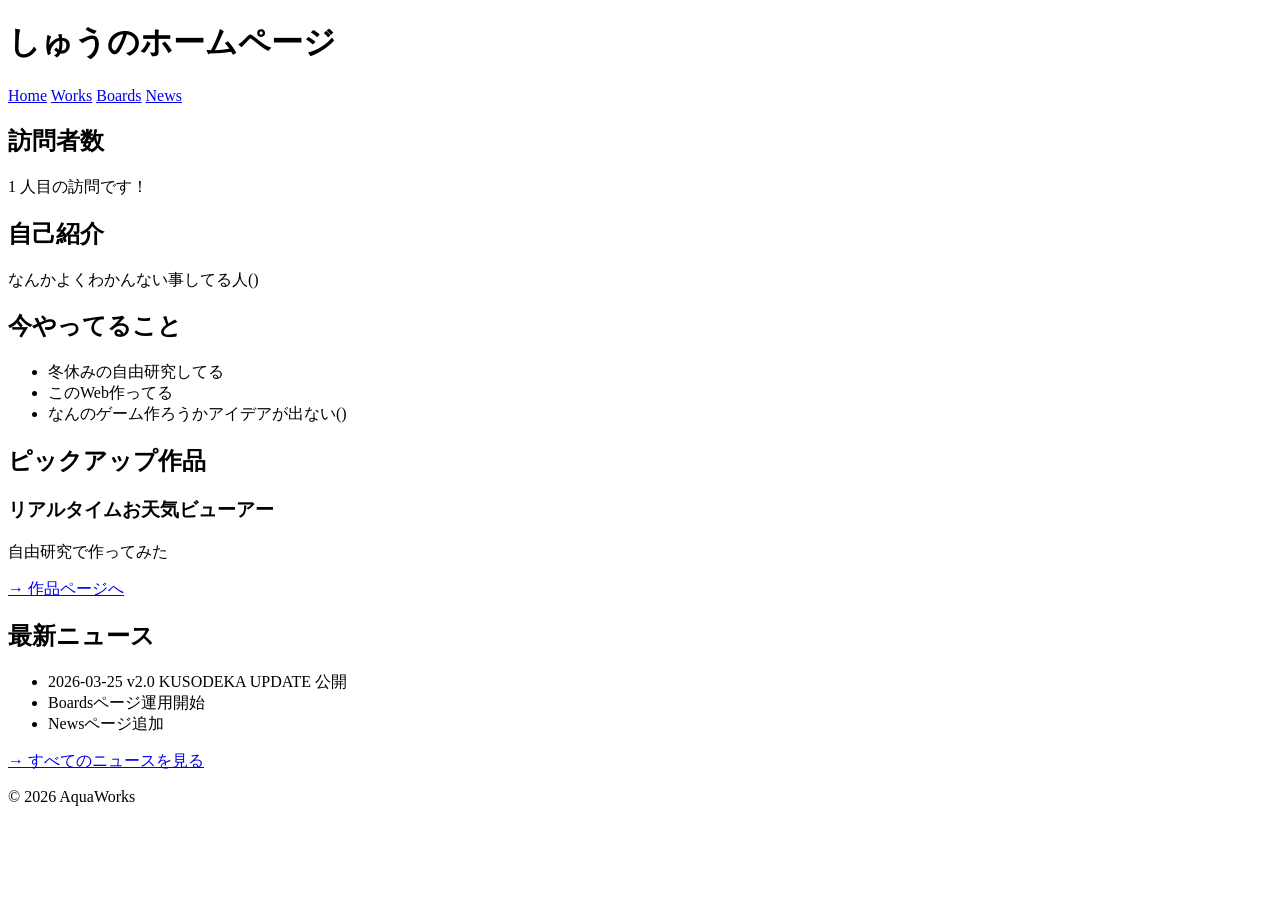
==== index.html @ f7cc5576 "Update index.html" ====
<!DOCTYPE html>
<html lang="ja">
<head>
  <meta charset="UTF-8">
  <title>しゅうのホームページ</title>
  <meta name="viewport" content="width=device-width, initial-scale=1.0">
  <link rel="stylesheet" href="css/style.css">
</head>
<body>
  <header>
    <h1>しゅうのホームページ</h1>
    <nav>
      <a href="index.html">Home</a>
      <a href="works.html">Works</a>
      <a href="board.html">Boards</a>
      <a href="news.html">News</a>
    </nav>
  </header>

  <main>
    <!-- 訪問者カウンター -->
    <section class="counter">
      <h2>訪問者数</h2>
      <p id="visitor-count">Loading...</p>
    </section>

    <section>
      <h2>自己紹介</h2>
      <p>
        なんかよくわかんない事してる人()
      </p>
    </section>

    <section class="now">
      <h2>今やってること</h2>
      <ul>
        <li>冬休みの自由研究してる</li>
        <li>このWeb作ってる</li>
        <li>なんのゲーム作ろうかアイデアが出ない()</li>
      </ul>
    </section>

    <section class="featured">
      <h2>ピックアップ作品</h2>
      <div class="card">
        <h3>リアルタイムお天気ビューアー</h3>
        <p>自由研究で作ってみた</p>
        <a href="https://otenki-viewer.vercel.app">→ 作品ページへ</a>
      </div>
    </section>

    <section class="news-preview">
      <h2>最新ニュース</h2>
      <ul>
        <li>2026-03-25 v2.0 KUSODEKA UPDATE 公開</li>
        <li>Boardsページ運用開始</li>
        <li>Newsページ追加</li>
      </ul>
      <a href="news.html">→ すべてのニュースを見る</a>
    </section>
  </main>

  <footer>
    <p>© 2026 AquaWorks</p>
  </footer>

  <script>
    // シンプルな訪問者カウンター（localStorage版）
    let count = localStorage.getItem("visitorCount");
    if (!count) {
      count = 1;
    } else {
      count = parseInt(count) + 1;
    }
    localStorage.setItem("visitorCount", count);
    document.getElementById("visitor-count").textContent = count + " 人目の訪問です！";
  </script>
</body>
</html>
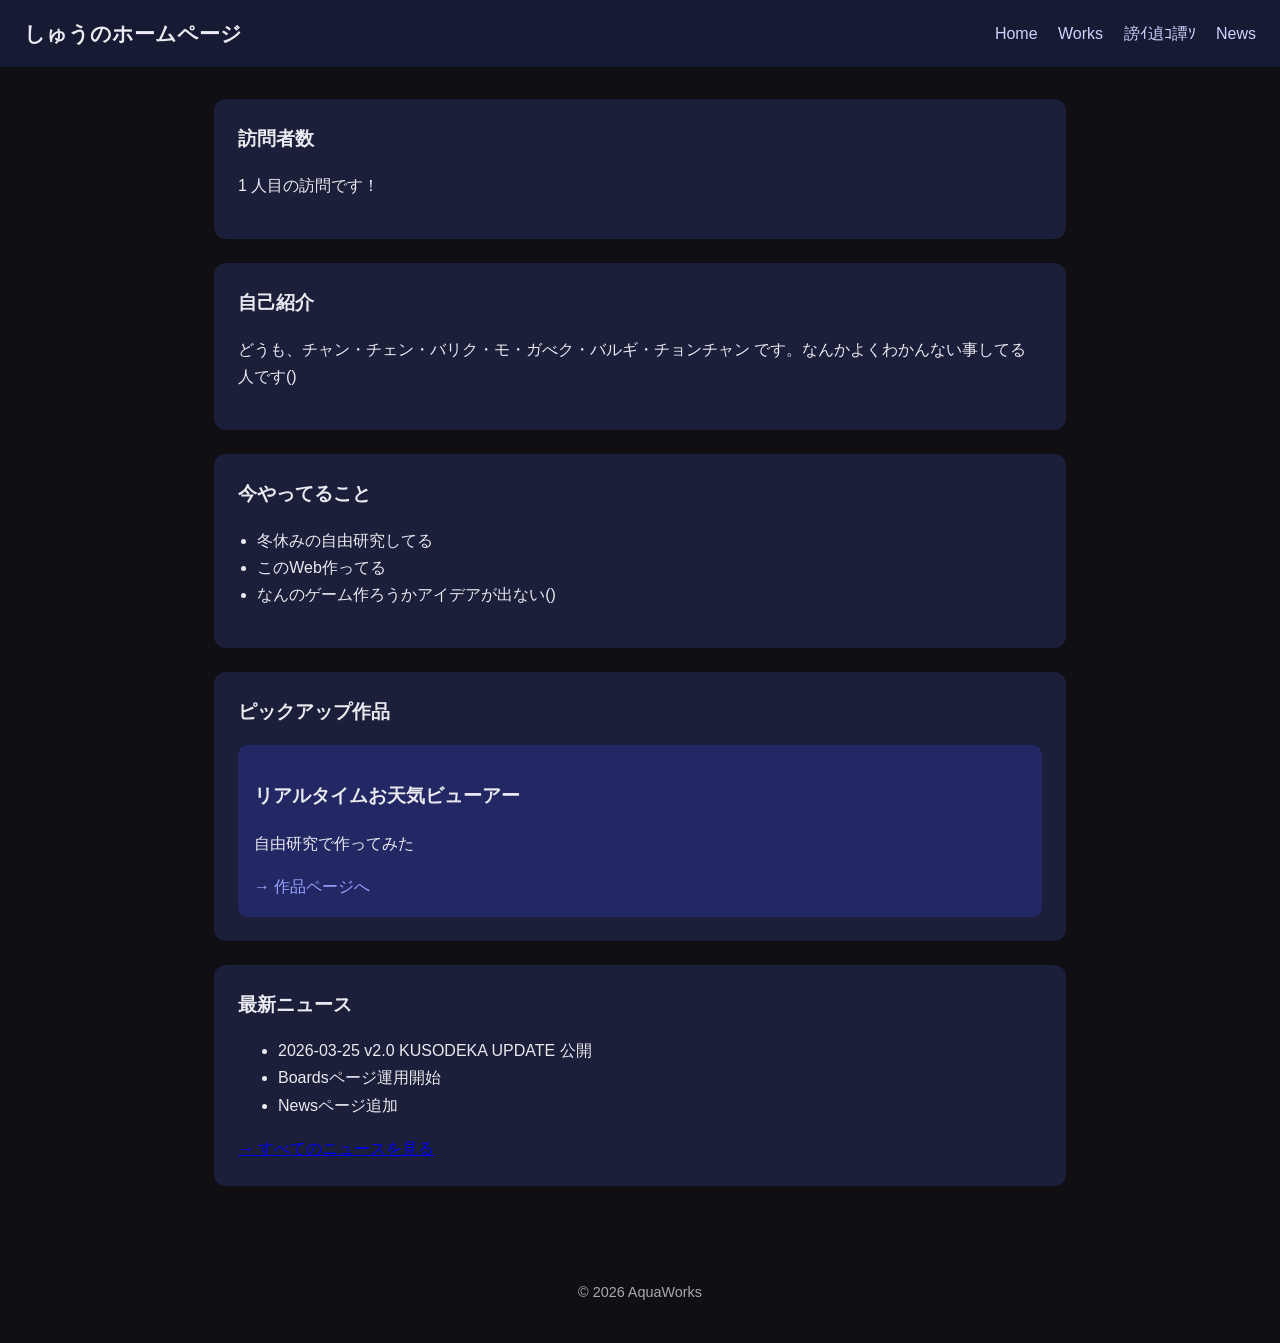
==== commit cf083686: "Update index.html" ====
--- a/index.html
+++ b/index.html
@@ -12,7 +12,7 @@
     <nav>
       <a href="index.html">Home</a>
       <a href="works.html">Works</a>
-      <a href="board.html">Boards</a>
+      <a href="board.html">謗ｲ遉ｺ譚ｿ</a>
       <a href="news.html">News</a>
     </nav>
   </header>
@@ -27,7 +27,7 @@
     <section>
       <h2>自己紹介</h2>
       <p>
-        なんかよくわかんない事してる人()
+        どうも、チャン・チェン・バリク・モ・ガべク・バルギ・チョンチャン です。なんかよくわかんない事してる人です()
       </p>
     </section>
 
--- a/css/style.css
+++ b/css/style.css
@@ -0,0 +1,100 @@
+* {
+  box-sizing: border-box;
+}
+
+body {
+  margin: 0;
+  font-family: "Segoe UI", "Hiragino Kaku Gothic ProN", sans-serif;
+  background: #0f0f14;
+  color: #eaeaf0;
+  line-height: 1.7;
+  
+}
+header {
+  background: #161a33;
+  padding: 16px 24px;
+  display: flex;
+  justify-content: space-between;
+  align-items: center;
+}
+
+header h1 {
+  margin: 0;
+  font-size: 1.3rem;
+}
+
+nav a {
+  color: #cfd3ff;
+  text-decoration: none;
+  margin-left: 16px;
+}
+
+nav a:hover {
+  text-decoration: underline;
+}
+
+main {
+  padding: 32px 24px;
+  max-width: 900px;
+  margin: 0 auto;
+}
+
+section {
+  background: #1b1f3a;
+  padding: 24px;
+  border-radius: 12px;
+  margin-bottom: 40px;
+}
+
+footer {
+  text-align: center;
+  padding: 24px;
+  font-size: 0.9rem;
+  color: #aaa;
+}
+section {
+  margin-bottom: 24px;
+}
+
+section h2 {
+  margin-top: 0;
+  font-size: 1.2rem;
+}
+
+.now ul,
+.log ul {
+  padding-left: 1.2em;
+}
+
+.card {
+  background: #232864;
+  padding: 16px;
+  border-radius: 10px;
+}
+
+.card a {
+  color: #9aa3ff;
+  text-decoration: none;
+}
+
+.news-item {
+  background: #1b1f3a;
+  padding: 20px;
+  border-radius: 10px;
+  margin-bottom: 20px;
+}
+
+.news-item h3 {
+  margin-top: 0;
+}
+
+.news-item .date {
+  display: block;
+  margin-top: 10px;
+  font-size: 0.85rem;
+  color: #aaa;
+}
+
+.card a:hover {
+  text-decoration: underline;
+}
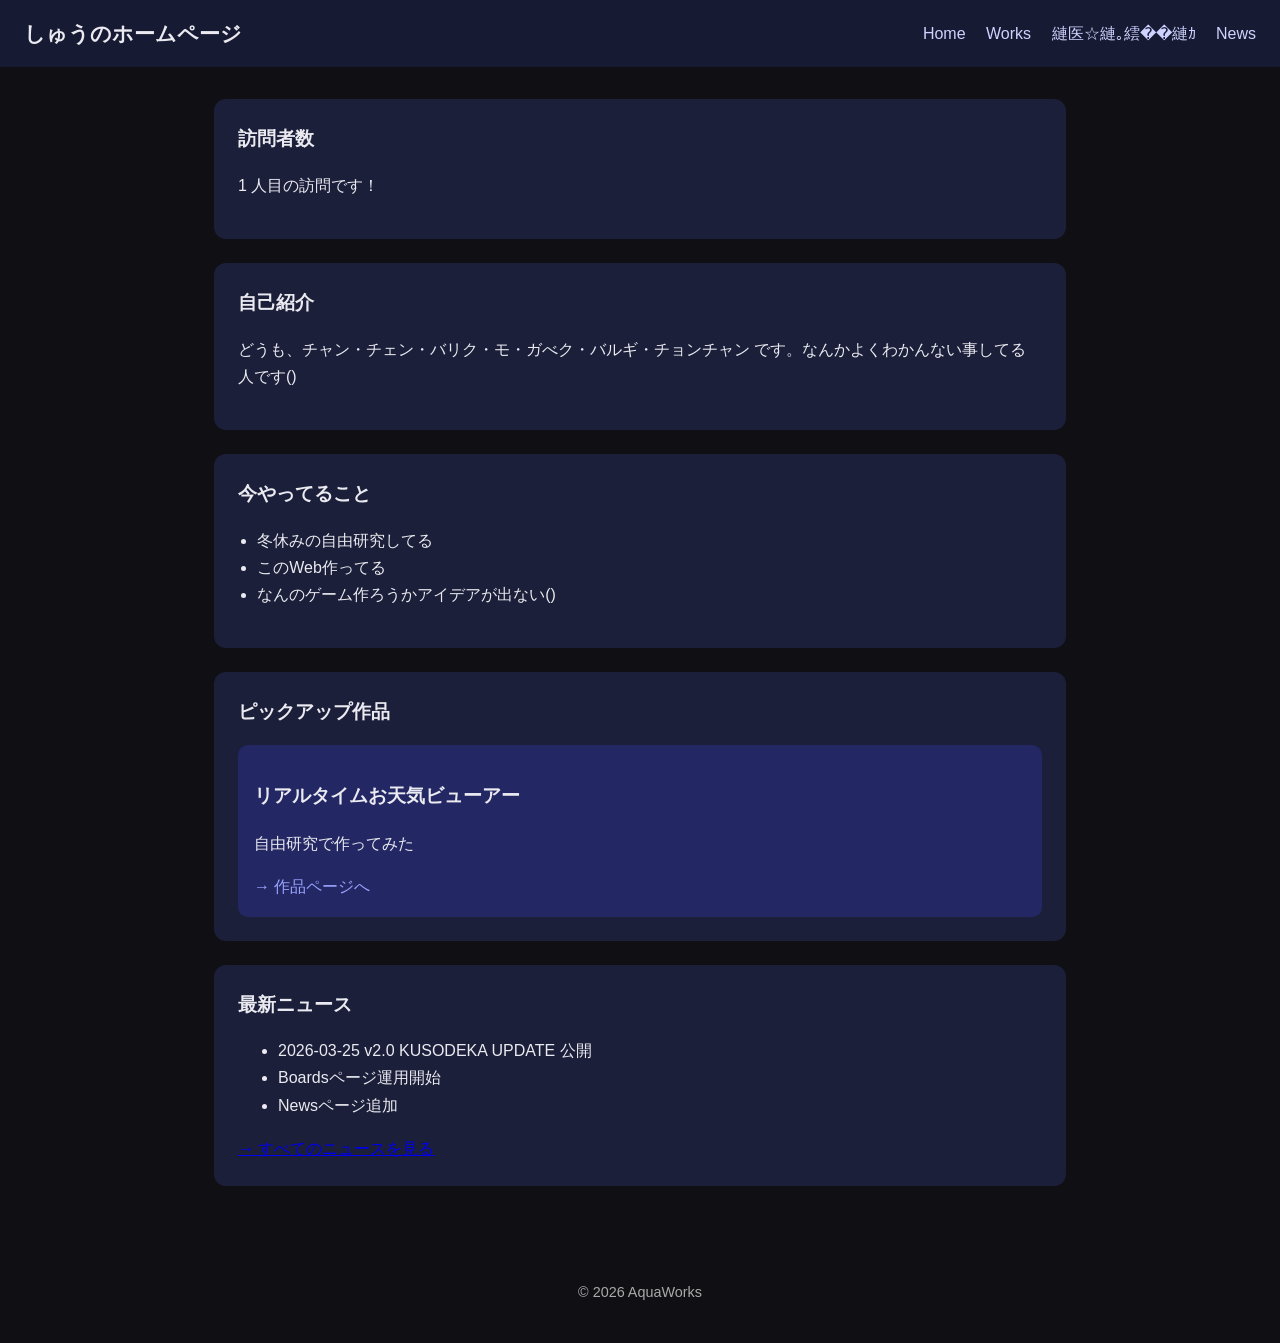
==== commit 029887aa: "Update index.html" ====
--- a/index.html
+++ b/index.html
@@ -10,11 +10,11 @@
   <header>
     <h1>しゅうのホームページ</h1>
     <nav>
-      <a href="index.html">Home</a>
-      <a href="works.html">Works</a>
-      <a href="board.html">謗ｲ遉ｺ譚ｿ</a>
-      <a href="news.html">News</a>
-    </nav>
+    <a href="index.html">Home</a>
+    <a href="works.html">Works</a>
+    <a href="stube.html">縺医☆縺｡繧��縺ｶ</a>
+    <a href="news.html">News</a>
+  </nav>
   </header>
 
   <main>
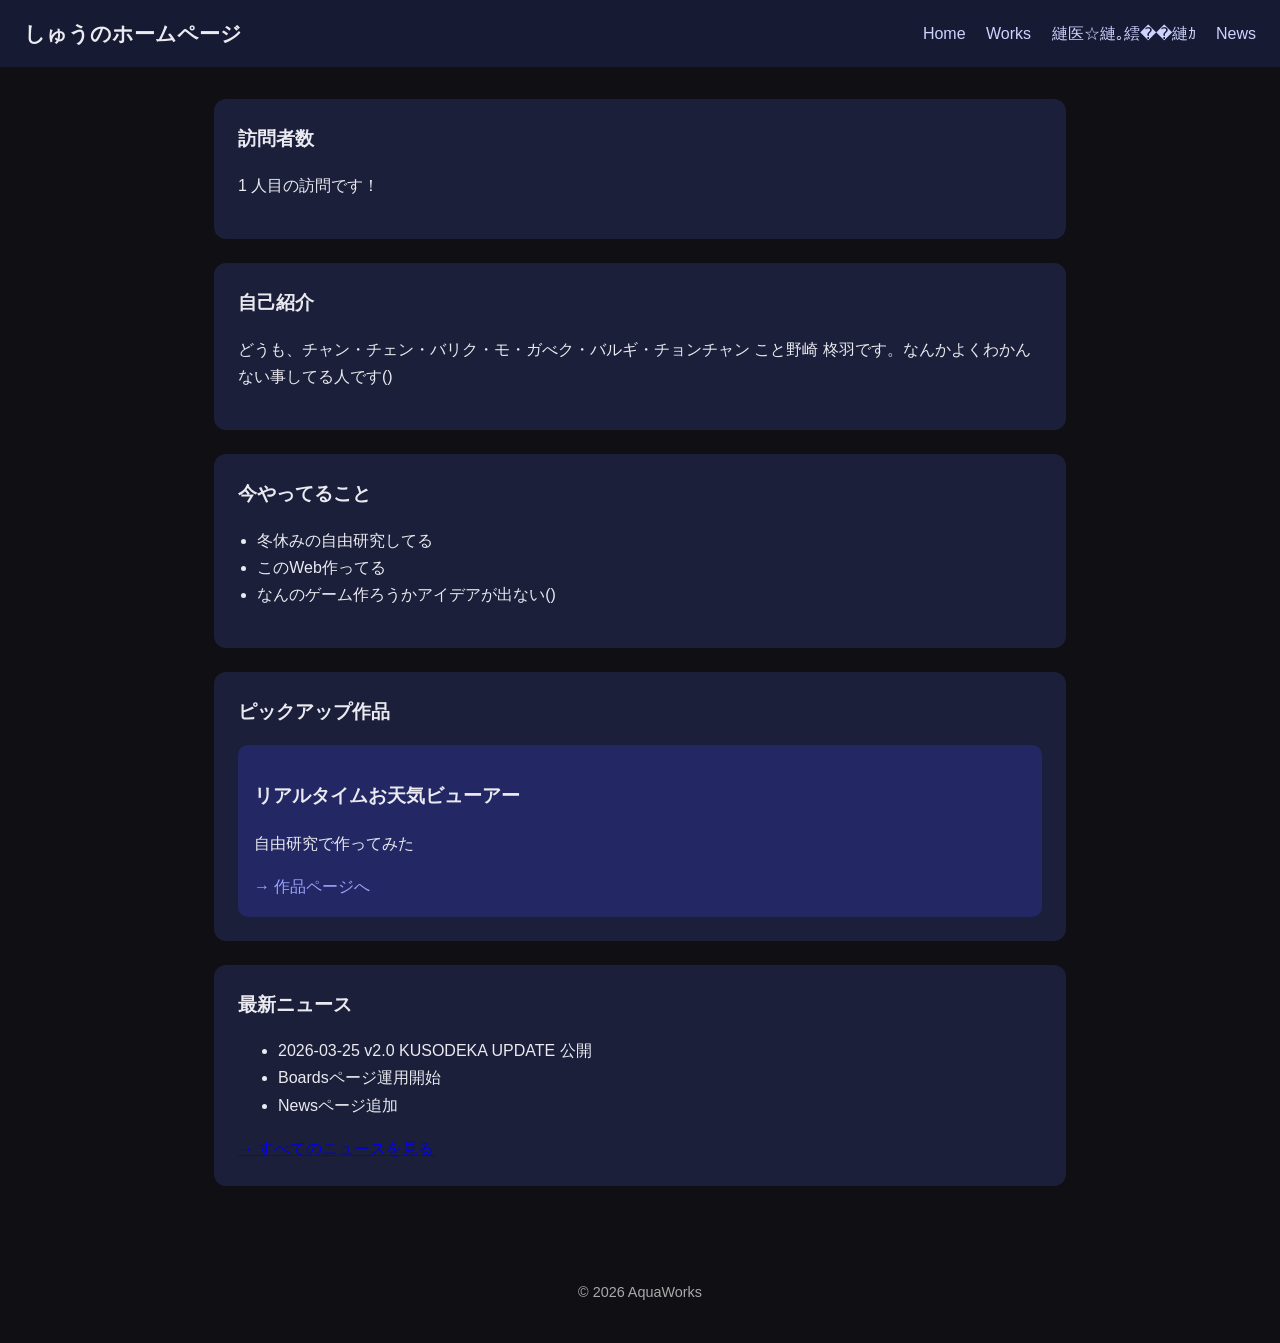
==== commit c76138d2: "Update self-introduction in index.html" ====
--- a/index.html
+++ b/index.html
@@ -27,7 +27,7 @@
     <section>
       <h2>自己紹介</h2>
       <p>
-        どうも、チャン・チェン・バリク・モ・ガべク・バルギ・チョンチャン です。なんかよくわかんない事してる人です()
+        どうも、チャン・チェン・バリク・モ・ガべク・バルギ・チョンチャン こと野崎 柊羽です。なんかよくわかんない事してる人です()
       </p>
     </section>
 
--- a/css/style.css
+++ b/css/style.css
@@ -98,3 +98,9 @@
 .card a:hover {
   text-decoration: underline;
 }
+#videos div {
+  background: #1b1f3a;
+  padding: 15px;
+  margin-bottom: 20px;
+  border-radius: 10px;
+}
